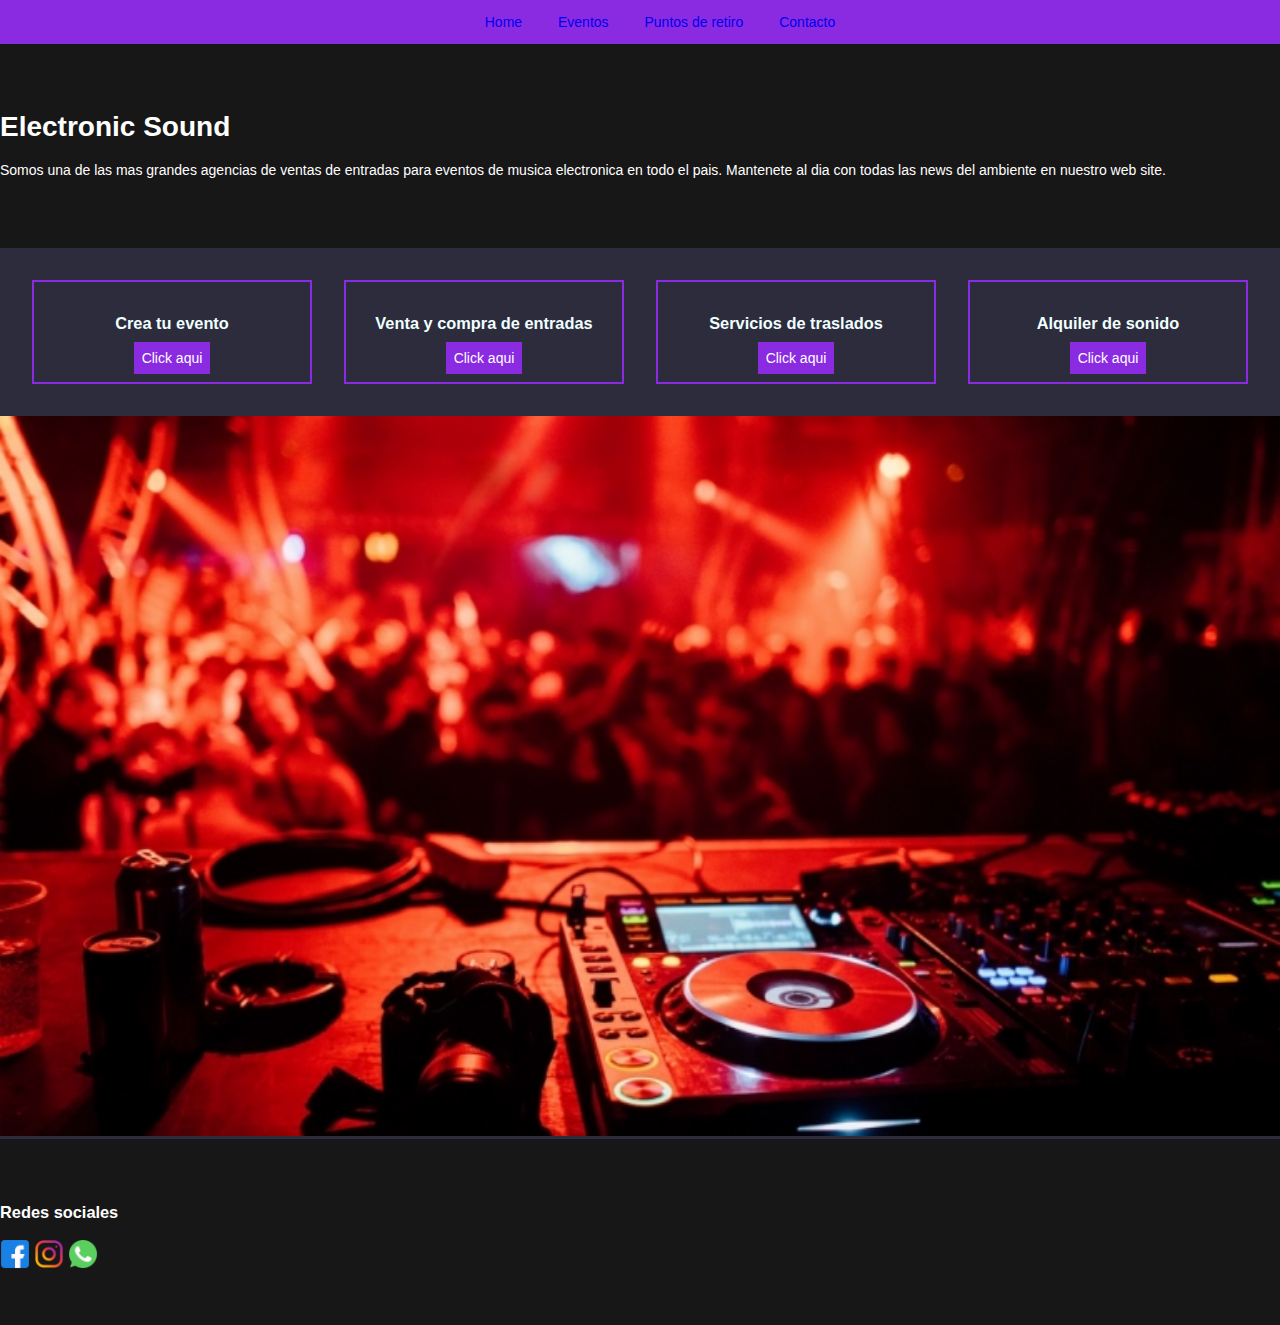
==== index.html @ 674700ad "Pagina electronicsound version 1" ====
<!DOCTYPE html>
<head>
    <meta charset="UTF-8">
    <title>Home</title>
    <link rel="stylesheet" href="./estilos/style.css">
</head>
<body>
    <nav class="flexbox">
        <ul> 
            <li>
                <a href="index.html">Home</a>
            </li>
            <li>
                <a href="./pages/eventos.html">Eventos</a>
            </li>
            <li>
                <a href="./pages/puntos_de_retiro.html">Puntos de retiro</a>
            </li>
            <li>
                <a href="./pages/contacto.html">Contacto</a>
            </li>
        </ul>
    </nav>

    <header class="header-index">
        <h1>Electronic Sound</h1>
        <p>Somos una de las mas grandes agencias de ventas de entradas para eventos de musica electronica en todo el pais. Mantenete al dia con todas las news del ambiente en nuestro web site.</p>
    </header>    
    <section class="contenedor grid-padre">

        <div class="hijo">
            <h3>Crea tu evento</h3>
            <a class="boton" href="">Click aqui</a>
        </div>

        <div class="hijo">
            <h3>Venta y compra de entradas</h3>
            <a class="boton" href="">Click aqui</a>
        </div>

        <div class="hijo">
            <h3>Servicios de traslados</h3>
            <a class="boton" href="">Click aqui</a>
        </div>
        <div class="hijo">
            <h3>Alquiler de sonido</h3>
            <a class="boton" href="">Click aqui</a>
        </div>
        
    </section>
    <div class="div-foto">
    <img class="img-index" src="./imagenes/electronica.jpg" alt="foto">
    </div>

    <footer class="site-footer">
        <h3>Redes sociales</h3>
            <a href="http://facebook.com"><img class="style__logos" src="./imagenes/logo facebook.png" alt="Logo facebook" width="30px" height="30px"></a>
            <a href="http://instagram.com"><img class="style__logos" src="./imagenes/logo instagram.png" alt="Logo instagram" width="30px" height="30px"></a>
            <a href="https://www.whatsapp.com/"><img class="style__logos" src="./imagenes/logo whatsapp.png" alt="Logo whatsapp" width="30px" height="30px"></a>
    </footer>
</body>
</html>
---- estilos/style.css ----
body {
    margin: 0px;
    font-size: 14px;
    font-family:'Franklin Gothic Medium', 'Arial Narrow', Arial, sans-serif;
    background-color: rgb(44, 44, 61);
}

nav ul li{
    padding: 1rem;
}

a{
    text-decoration: none;
}

li:hover {
    background-color: black;
}

a:hover {
    color: white;
}

.site-header,
.site-footer {
    background-color: rgb(24, 23, 23);
    color: white;
    height: 10vh;
    padding: 3rem 0rem;
}

.header-index {
    background-color: rgb(24, 23, 23);
    color: white;
    padding: 3rem 0rem;
}

.contenedor {
    width: 95%;
    max-width: 120rem;
    margin-left: auto;
    margin-right: auto;
    color: azure;
}

.hijo {
    margin: 2rem 0rem;
    border: 2px solid blueviolet;
    text-align: center;
    padding: 1rem;
}

.hijo-index {
    margin: 2rem 0rem;
    text-align: center;
    padding: 1rem;
    display: inline;
}

.boton {
    background-color: blueviolet;
    color: white;
    text-decoration: none;
    padding: 0.5rem;
}

.boton:hover {
    background-color: black;
}
/*Vista mobile aproximada */

@media (max-width: 700px) {
    .grid-padre {
        display: grid;
        grid-template-columns: repeat(1, 1fr);
        column-gap: 2rem;
    }
    .flexbox {
        display: flex;
        justify-content: space-between;
        background-color: blueviolet;
    }
    li {
        list-style-type: none;
        
    }
    .header-index {
        height: 6rem;
        
    }
    .div-foto {
        width: 100%;
        max-width: 700px;
        margin: 0 auto;
    }

    .img-index {
        width: 100%;
        height: auto;
    }
    .grid-form {
        display: grid;
        grid-template-columns: repeat(1, 1fr);
        column-gap: 2rem;
        color: whitesmoke;
    }
    .grid-hijo {
        color: whitesmoke;
    }
    .grid-puntos-de-retiro {
        display: grid;
        grid-template-columns: repeat(1, 1fr);
        color: whitesmoke;
    }
    .grid-hijo-puntos-de-retiro {
        color: whitesmoke;
        
    }
    #list{
        list-style-type:disc;
        pointer-events: none;
    }
}


/* Vista destock*/

@media (min-width:1024px) {
    .grid-padre {
        display: grid;
        column-gap: 2rem;
        grid-template-columns: repeat(4, 1fr);
    }
    .flexbox {
        display: flex;
        justify-content: center;
        background-color: blueviolet;
        top: 0px;
        position: sticky;        
        }
        li {
            list-style-type: none;
            display: inline;
        }
        .header-index {
            height: 12vh;
        }
        .div-foto {
            width: 100%;
            max-width: 1500px;
            margin: 0 auto;
        }
    
        .img-index {
            width: 100%;
            height: auto;
        }

        .grid-form {
            display: grid;
            grid-template-columns: repeat(1, 1fr);
            width: 95%;
            max-width: 120rem;
            margin-left: auto;
            margin-right: auto;
            color: azure;
        }
        .grid-hijo {
            color: azure;
            text-align: center;
            padding: 1rem;
        }

        .grid-hijo {
            color: whitesmoke;
        }
        .grid-puntos-de-retiro {
            display: grid;
            grid-template-columns: repeat(1, 1fr);
            color: whitesmoke;
        }
        .grid-hijo-puntos-de-retiro {
            color: whitesmoke;
            
        }
        .list{
            display: list-item;
            list-style-type:disc;
            pointer-events: none;
        }

}
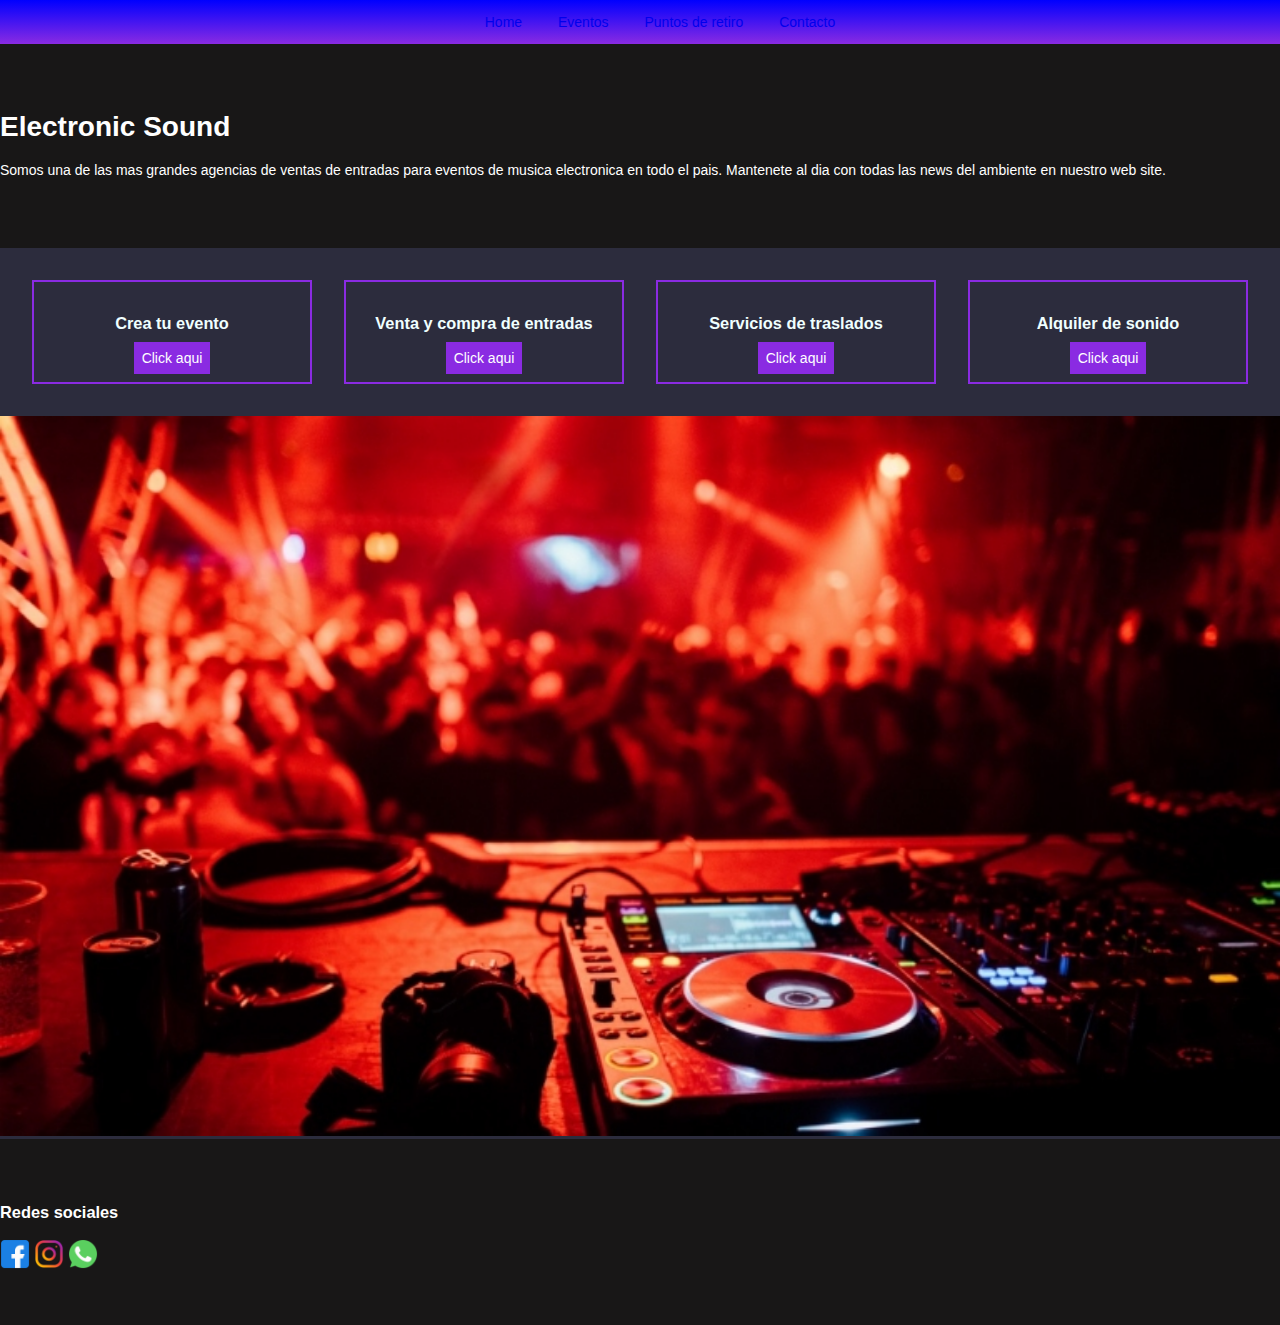
==== commit c2fc2357: "Se agregaron gradientes, transformaciones y animaciones" ====
--- a/index.html
+++ b/index.html
@@ -3,9 +3,10 @@
     <meta charset="UTF-8">
     <title>Home</title>
     <link rel="stylesheet" href="./estilos/style.css">
+    <link rel="stylesheet" href="https://cdnjs.cloudflare.com/ajax/libs/animate.css/4.1.1/animate.min.css"/>
 </head>
 <body>
-    <nav class="flexbox">
+    <nav class="flexbox gradiente1">
         <ul> 
             <li>
                 <a href="index.html">Home</a>
@@ -23,12 +24,12 @@
     </nav>
 
     <header class="header-index">
-        <h1>Electronic Sound</h1>
+        <h1 class="animate__animated animate__backInRight">Electronic Sound</h1>
         <p>Somos una de las mas grandes agencias de ventas de entradas para eventos de musica electronica en todo el pais. Mantenete al dia con todas las news del ambiente en nuestro web site.</p>
     </header>    
     <section class="contenedor grid-padre">
 
-        <div class="hijo">
+        <div class="hijo animate__animated animate__heartBeat animate__infinite">
             <h3>Crea tu evento</h3>
             <a class="boton" href="">Click aqui</a>
         </div>
--- a/estilos/style.css
+++ b/estilos/style.css
@@ -4,6 +4,21 @@
     font-family:'Franklin Gothic Medium', 'Arial Narrow', Arial, sans-serif;
     background-color: rgb(44, 44, 61);
 }
+
+.gradiente1 {
+    background-image: linear-gradient(to bottom,blue, blueviolet);
+}
+
+
+
+input:focus {
+    width: 200px;
+    height: 32px;
+    font-size: 18px;
+    border:1px solid #000000;
+}
+
+
 
 nav ul li{
     padding: 1rem;
@@ -69,7 +84,7 @@
 }
 /*Vista mobile aproximada */
 
-@media (max-width: 700px) {
+@media (max-width: 750px) {
     .grid-padre {
         display: grid;
         grid-template-columns: repeat(1, 1fr);
